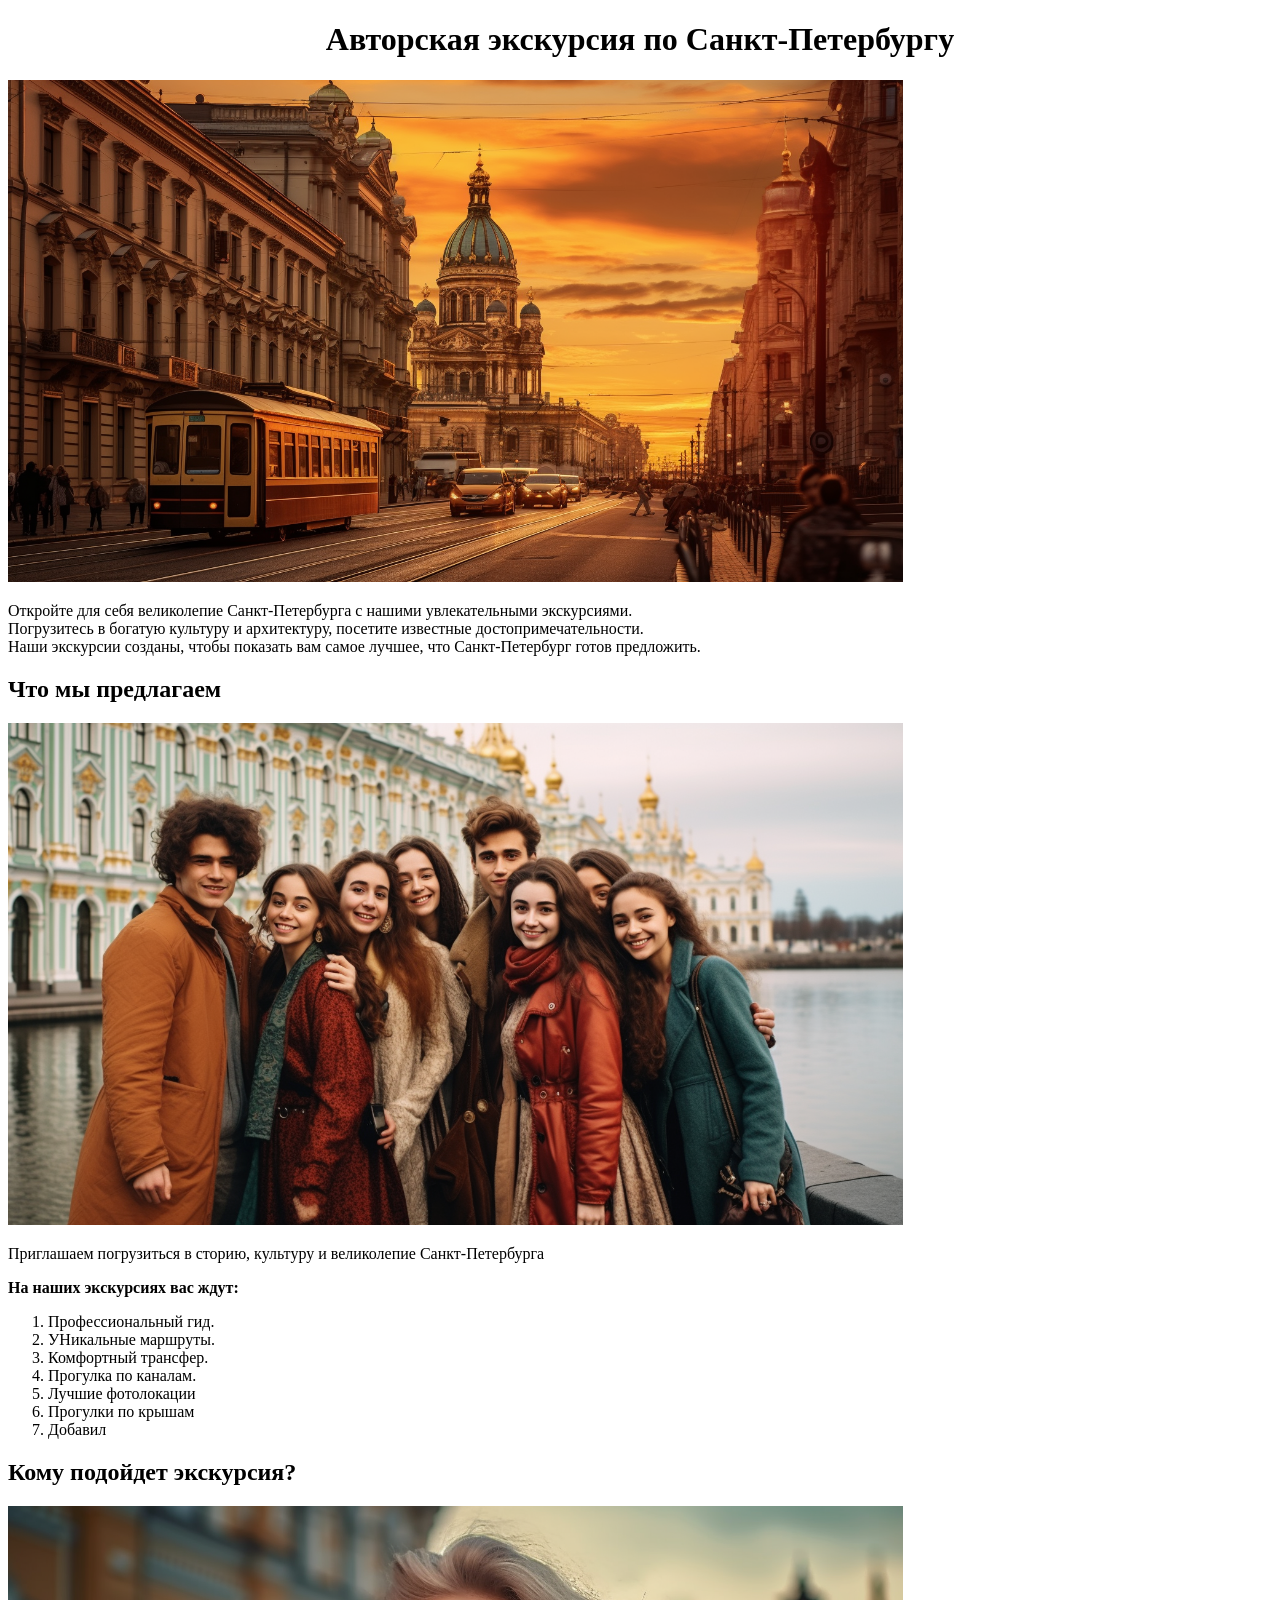
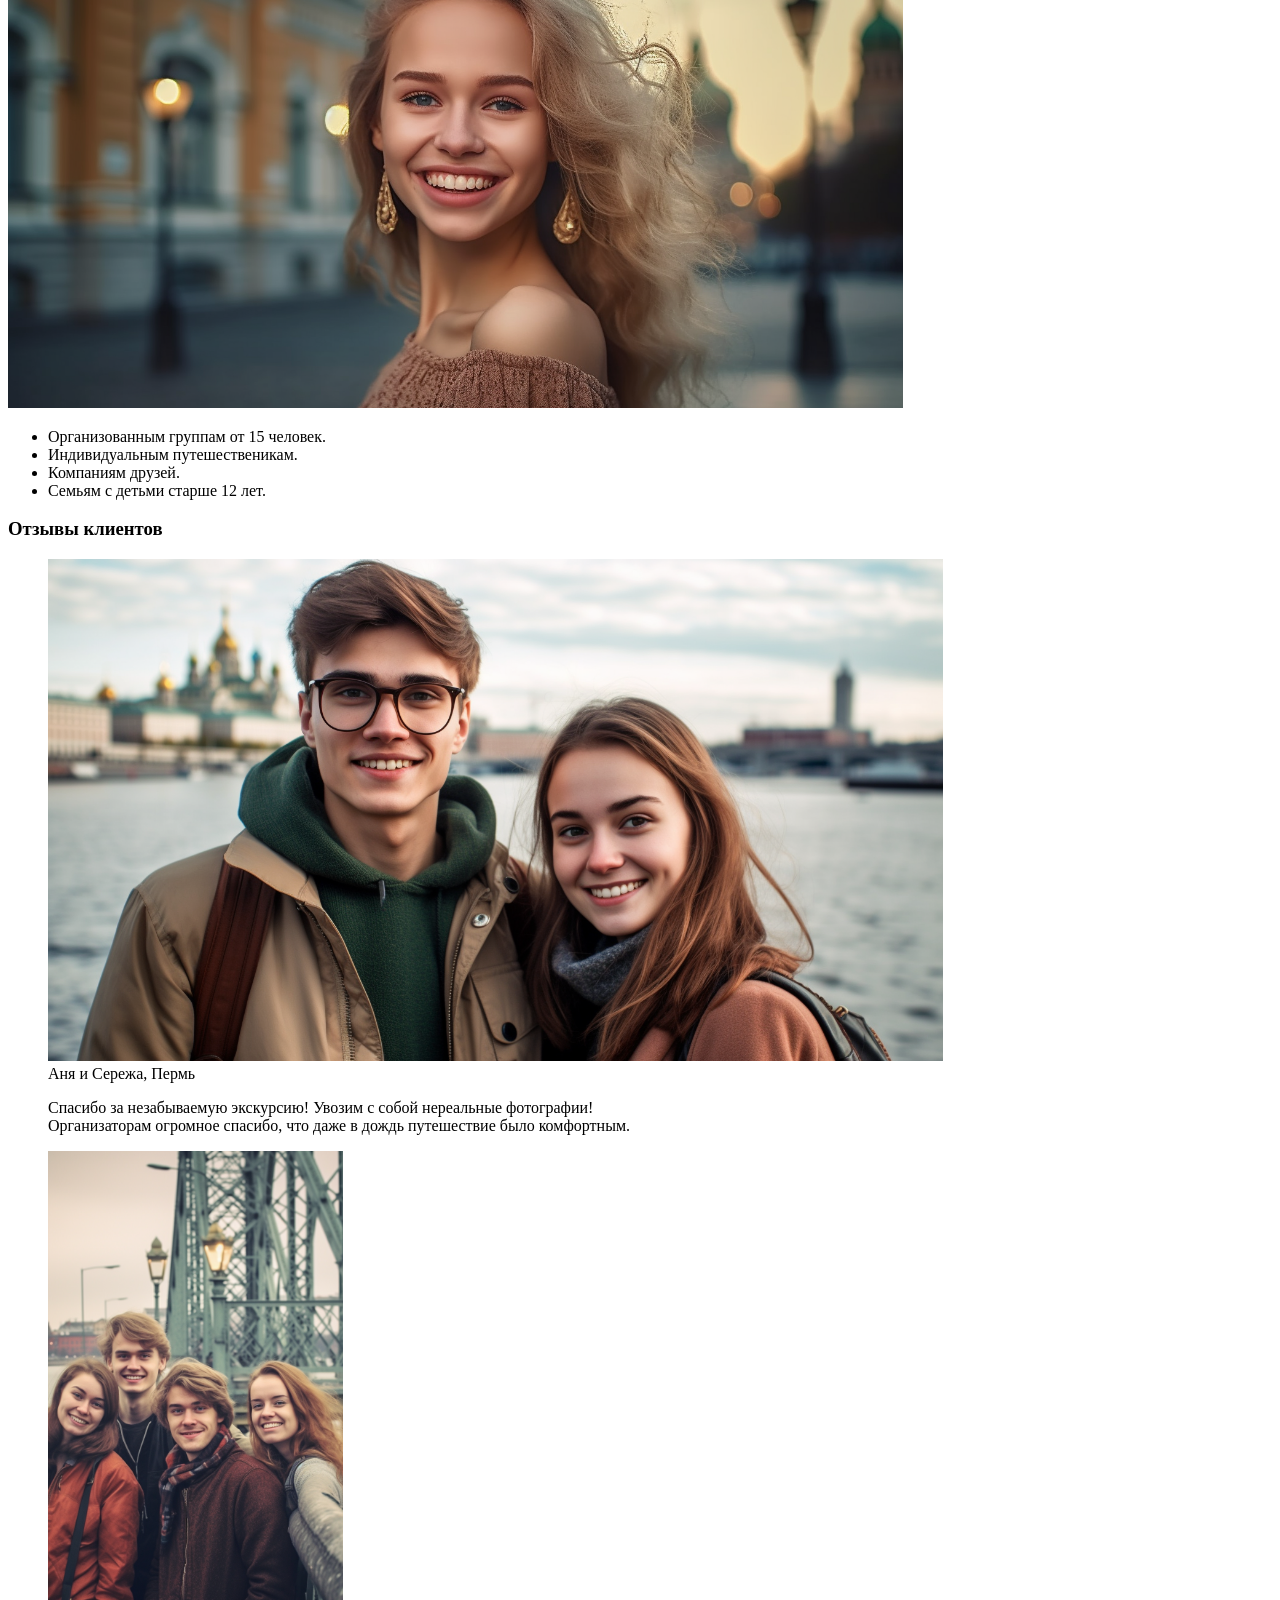
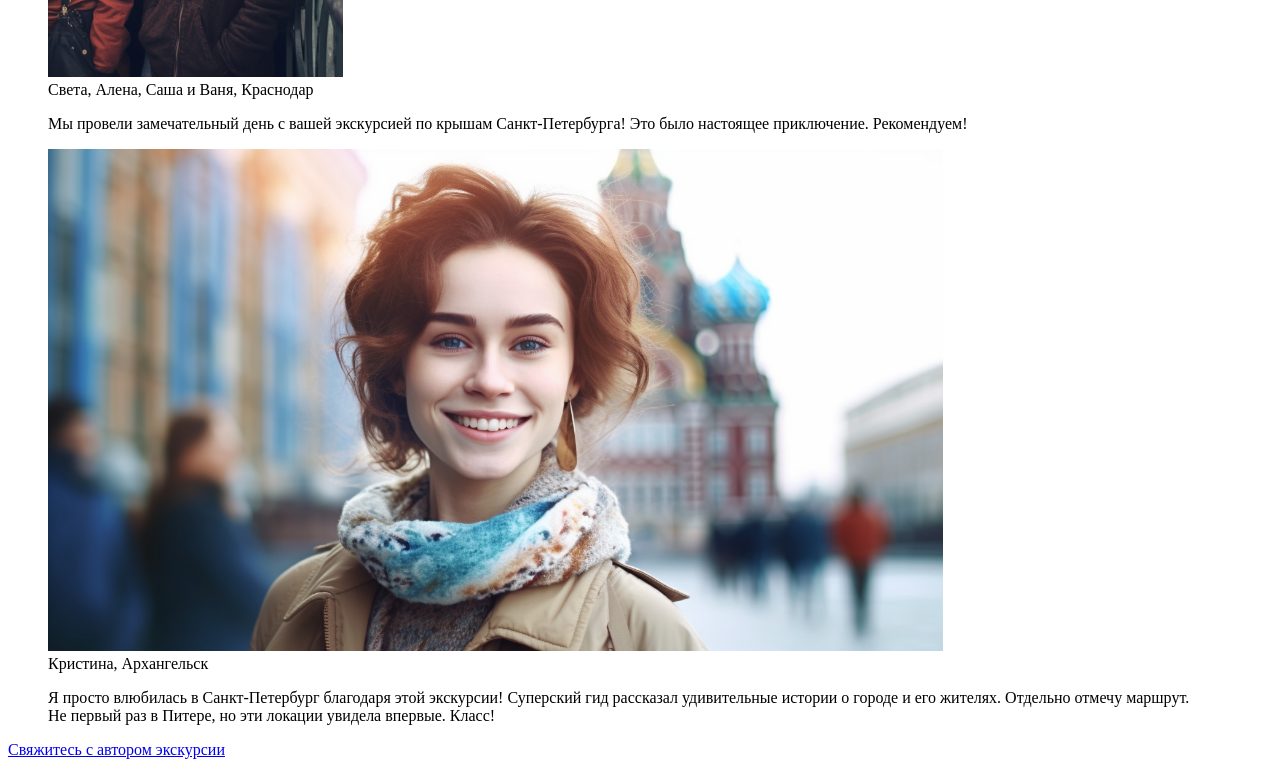
==== landing.html @ acb870d2 "Initial commit: landing page" ====
<!DOCTYPE html>
<html>
    <head>
        <title>Экскурсия по Санкт-Петербургу</title>
        <meta charset="utf-8">
    </head>
    <body>
        <h1 align="center">Авторская экскурсия по Санкт-Петербургу</h1>
        <img src="images/landing/1.png" 
         alt="View of Saint Petersburg"
         width="895"
         height="502">
        <p>Откройте для себя великолепие Санкт-Петербурга с нашими увлекательными экскурсиями.<br>Погрузитесь в богатую культуру и архитектуру, посетите известные достопримечательности.<br>Наши экскурсии созданы, чтобы показать вам самое лучшее, что Санкт-Петербург готов предложить.</p>
        <h2>Что мы предлагаем</h2>
        <img src="images/landing/10.png"
         alt="Group of people in Saint Petersburg"
         width="895"
         height="502">
        <p>Приглашаем погрузиться в сторию, культуру и великолепие Санкт-Петербурга</p>
        <p><b>На наших экскурсиях вас ждут:</b></p>
        <ol>
            <li>Профессиональный гид.</li>
            <li>УНикальные маршруты.</li>
            <li>Комфортный трансфер.</li>
            <li>Прогулка по каналам.</li>
            <li>Лучшие фотолокации</li>
            <li>Прогулки по крышам</li>
            <li>Добавил</li>
        </ol>
        <h2>Кому подойдет экскурсия?</h2>
        <img src="images/landing/18.png"
        alt="A happy girl against the backdrop of St. Petersburg"
        width="895"
        height="502">
        <ul>
            <li>Организованным группам от 15 человек.</li>
            <li>Индивидуальным путешественикам.</li>
            <li>Компаниям друзей.</li>
            <li>Семьям с детьми старше 12 лет.</li>
        </ul>
        <h3>Отзывы клиентов</h3>
        <figure>
        <img src="images/landing/5.png"
        alt="People who visited Saint Petersburg and they are happy about it"
        width="895"
        height="502">
        <figcaption>Аня и Сережа, Пермь</figcaption>
        </figure>
        <blockquote>Спасибо за незабываемую экскурсию! Увозим с собой нереальные фотографии!<br>Организаторам огромное спасибо, что даже в дождь путешествие было комфортным.</blockquote>
        <figure>
            <img src="images/landing/17.png"
            alt="A group of friends in St. Petersburg"
            width="295"
            height="526">
            <figcaption>Света, Алена, Саша и Ваня, Краснодар</figcaption>
        </figure>
        <blockquote>Мы провели замечательный день с вашей экскурсией по крышам Санкт-Петербурга! Это было настоящее приключение. Рекомендуем!</blockquote>
        <figure>
            <img src="images/landing/21.png"
            alt="A happy girl against the backdrop of St. Petersburg"
            width="895"
            height="502">
            <figcaption>Кристина, Архангельск</figcaption>
        </figure>
        <blockquote>Я просто влюбилась в Санкт-Петербург благодаря этой экскурсии! Суперский гид рассказал удивительные истории о городе и его жителях. Отдельно отмечу маршрут.<br>Не первый раз в Питере, но эти локации увидела впервые. Класс!</blockquote>
        <a href="https://t.me/edusondaily">Свяжитесь с автором экскурсии</a>
    </body>
</html>
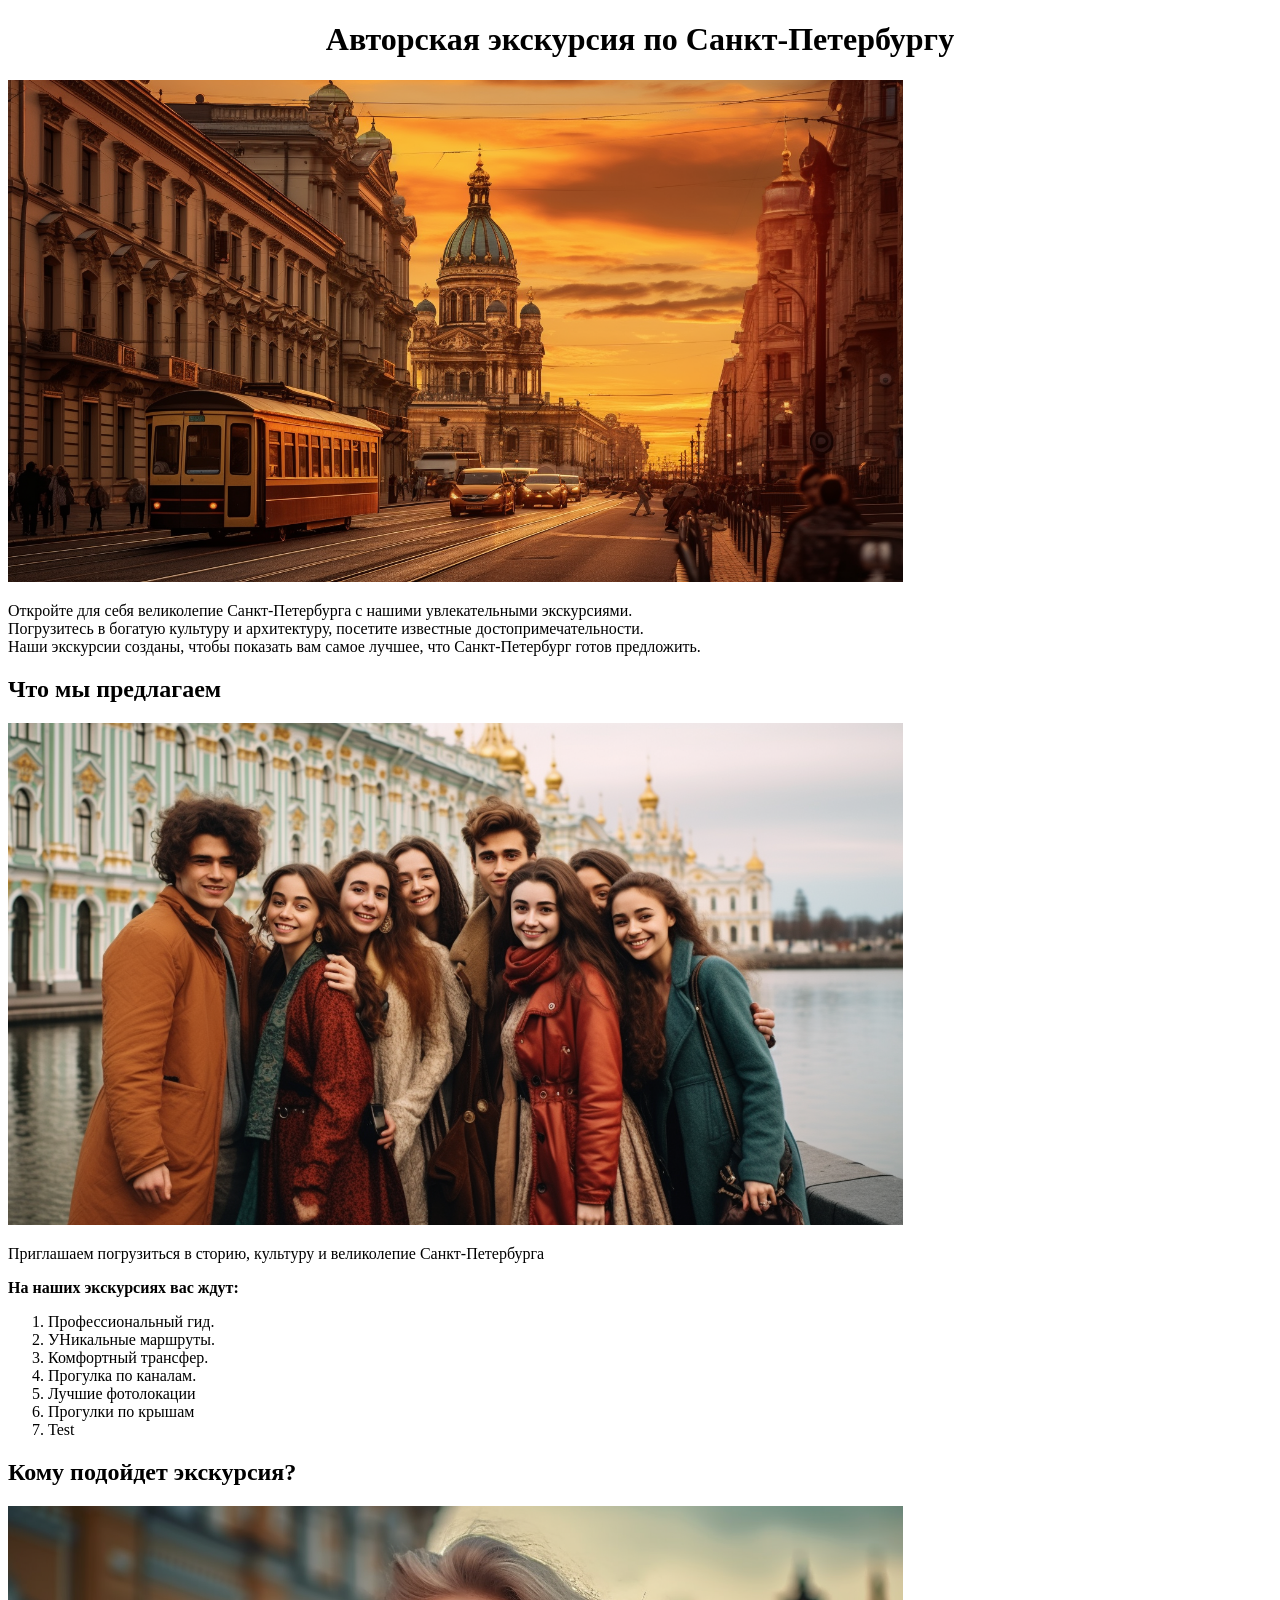
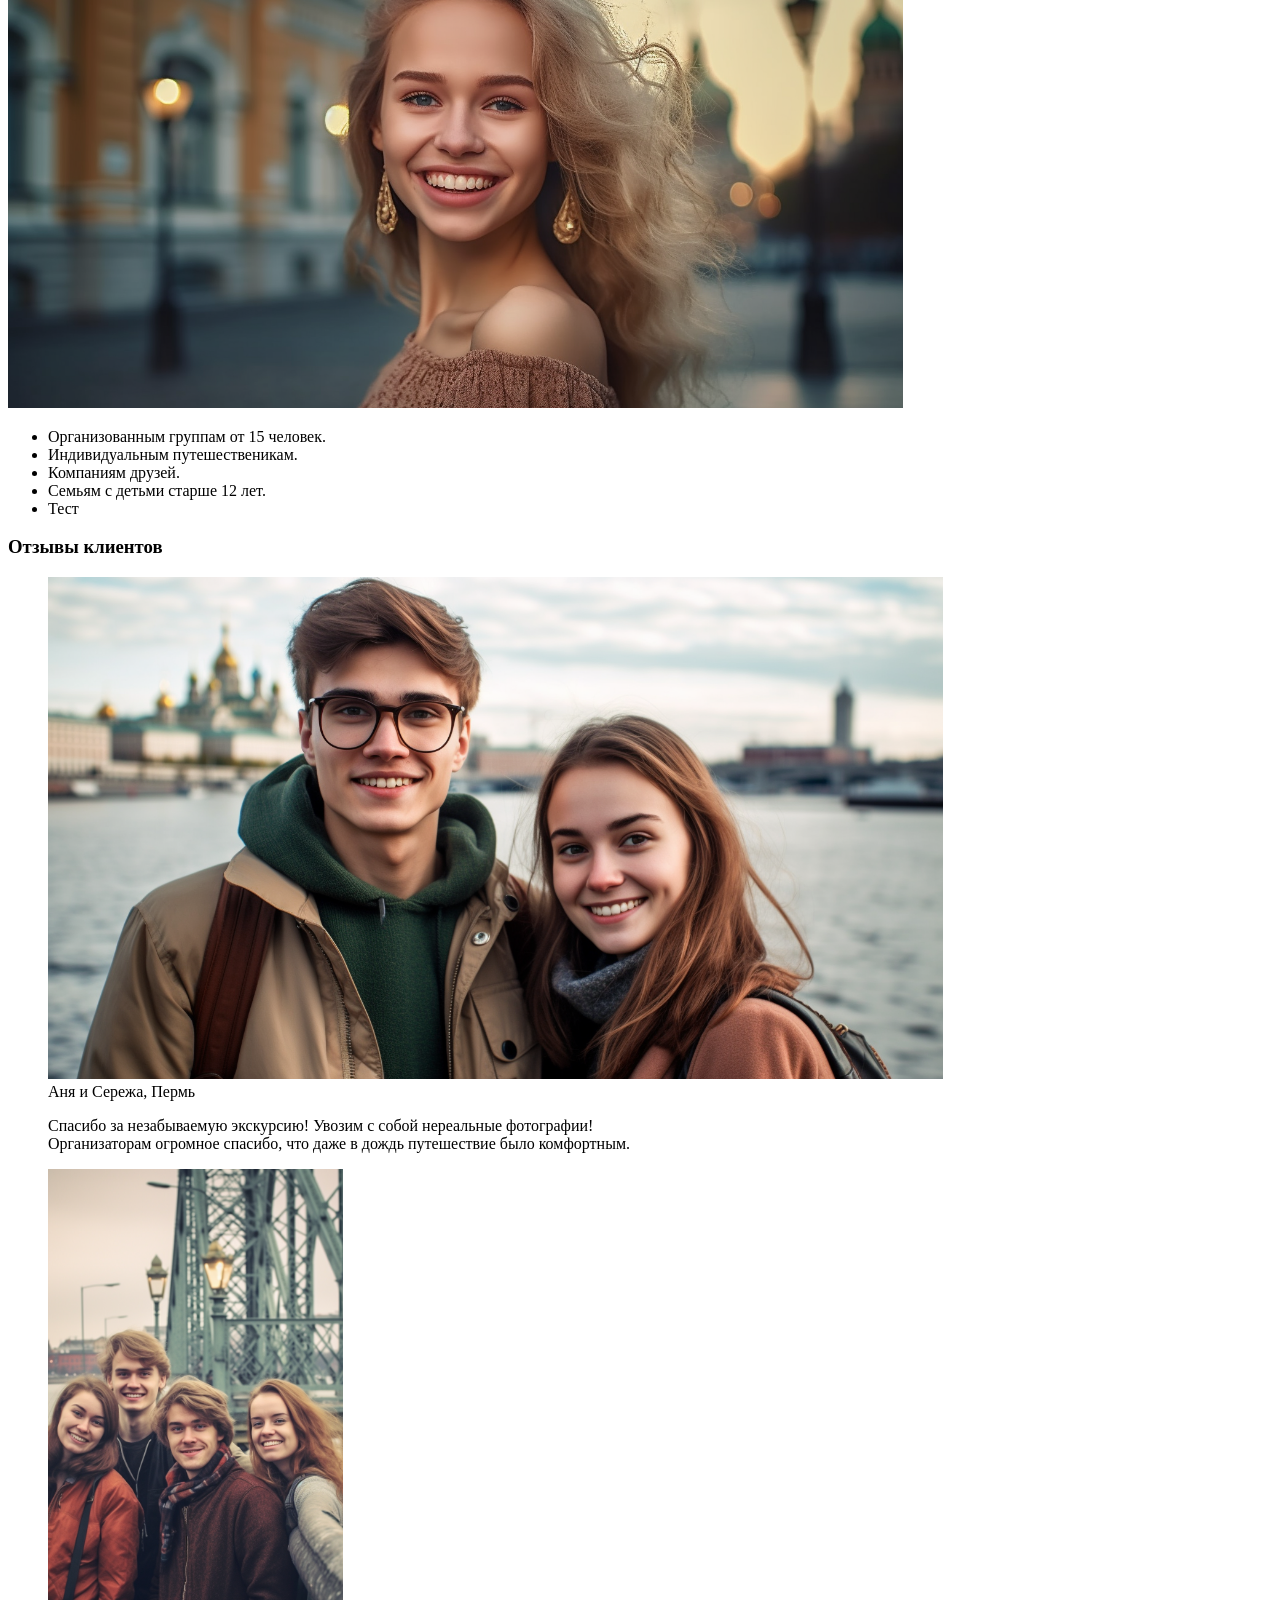
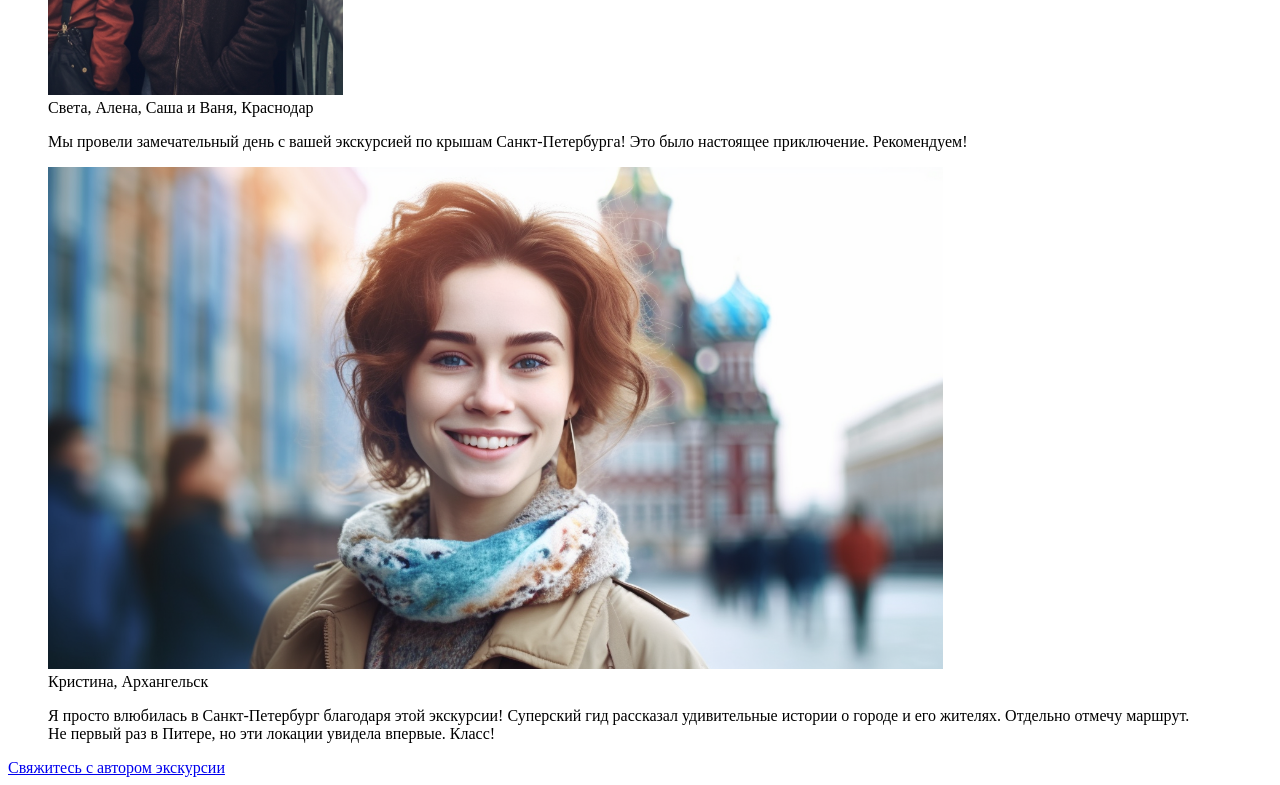
==== commit 80cb6508: "new comments for landing" ====
--- a/landing.html
+++ b/landing.html
@@ -5,9 +5,9 @@
         <meta charset="utf-8">
     </head>
     <body>
-        <h1 align="center">Авторская экскурсия по Санкт-Петербургу</h1>
-        <img src="images/landing/1.png" 
-         alt="View of Saint Petersburg"
+        <h1 align="center">Авторская экскурсия по Санкт-Петербургу</h1><!--alt, когда изображение не загрузилось то отображается текст описания изображения-->
+        <img src="images/landing/1.png"
+         alt="View of Saint Petersburg" 
          width="895"
          height="502">
         <p>Откройте для себя великолепие Санкт-Петербурга с нашими увлекательными экскурсиями.<br>Погрузитесь в богатую культуру и архитектуру, посетите известные достопримечательности.<br>Наши экскурсии созданы, чтобы показать вам самое лучшее, что Санкт-Петербург готов предложить.</p>
@@ -25,7 +25,7 @@
             <li>Прогулка по каналам.</li>
             <li>Лучшие фотолокации</li>
             <li>Прогулки по крышам</li>
-            <li>Добавил</li>
+            <li>Test</li>
         </ol>
         <h2>Кому подойдет экскурсия?</h2>
         <img src="images/landing/18.png"
@@ -37,6 +37,7 @@
             <li>Индивидуальным путешественикам.</li>
             <li>Компаниям друзей.</li>
             <li>Семьям с детьми старше 12 лет.</li>
+            <li>Тест</li>
         </ul>
         <h3>Отзывы клиентов</h3>
         <figure>
@@ -44,8 +45,8 @@
         alt="People who visited Saint Petersburg and they are happy about it"
         width="895"
         height="502">
-        <figcaption>Аня и Сережа, Пермь</figcaption>
-        </figure>
+        <figcaption>Аня и Сережа, Пермь</figcaption><!--элемент для создания подписи к иллюстрации-->
+        </figure><!--тег, используемый для группировки независимого контента, такого как изображения, иллюстрации, схемы, диаграммы, видео или фрагменты кода-->
         <blockquote>Спасибо за незабываемую экскурсию! Увозим с собой нереальные фотографии!<br>Организаторам огромное спасибо, что даже в дождь путешествие было комфортным.</blockquote>
         <figure>
             <img src="images/landing/17.png"
@@ -54,7 +55,7 @@
             height="526">
             <figcaption>Света, Алена, Саша и Ваня, Краснодар</figcaption>
         </figure>
-        <blockquote>Мы провели замечательный день с вашей экскурсией по крышам Санкт-Петербурга! Это было настоящее приключение. Рекомендуем!</blockquote>
+        <blockquote>Мы провели замечательный день с вашей экскурсией по крышам Санкт-Петербурга! Это было настоящее приключение. Рекомендуем!</blockquote><!--используется для выделения длинных или развёрнутых цитат из других источников-->
         <figure>
             <img src="images/landing/21.png"
             alt="A happy girl against the backdrop of St. Petersburg"
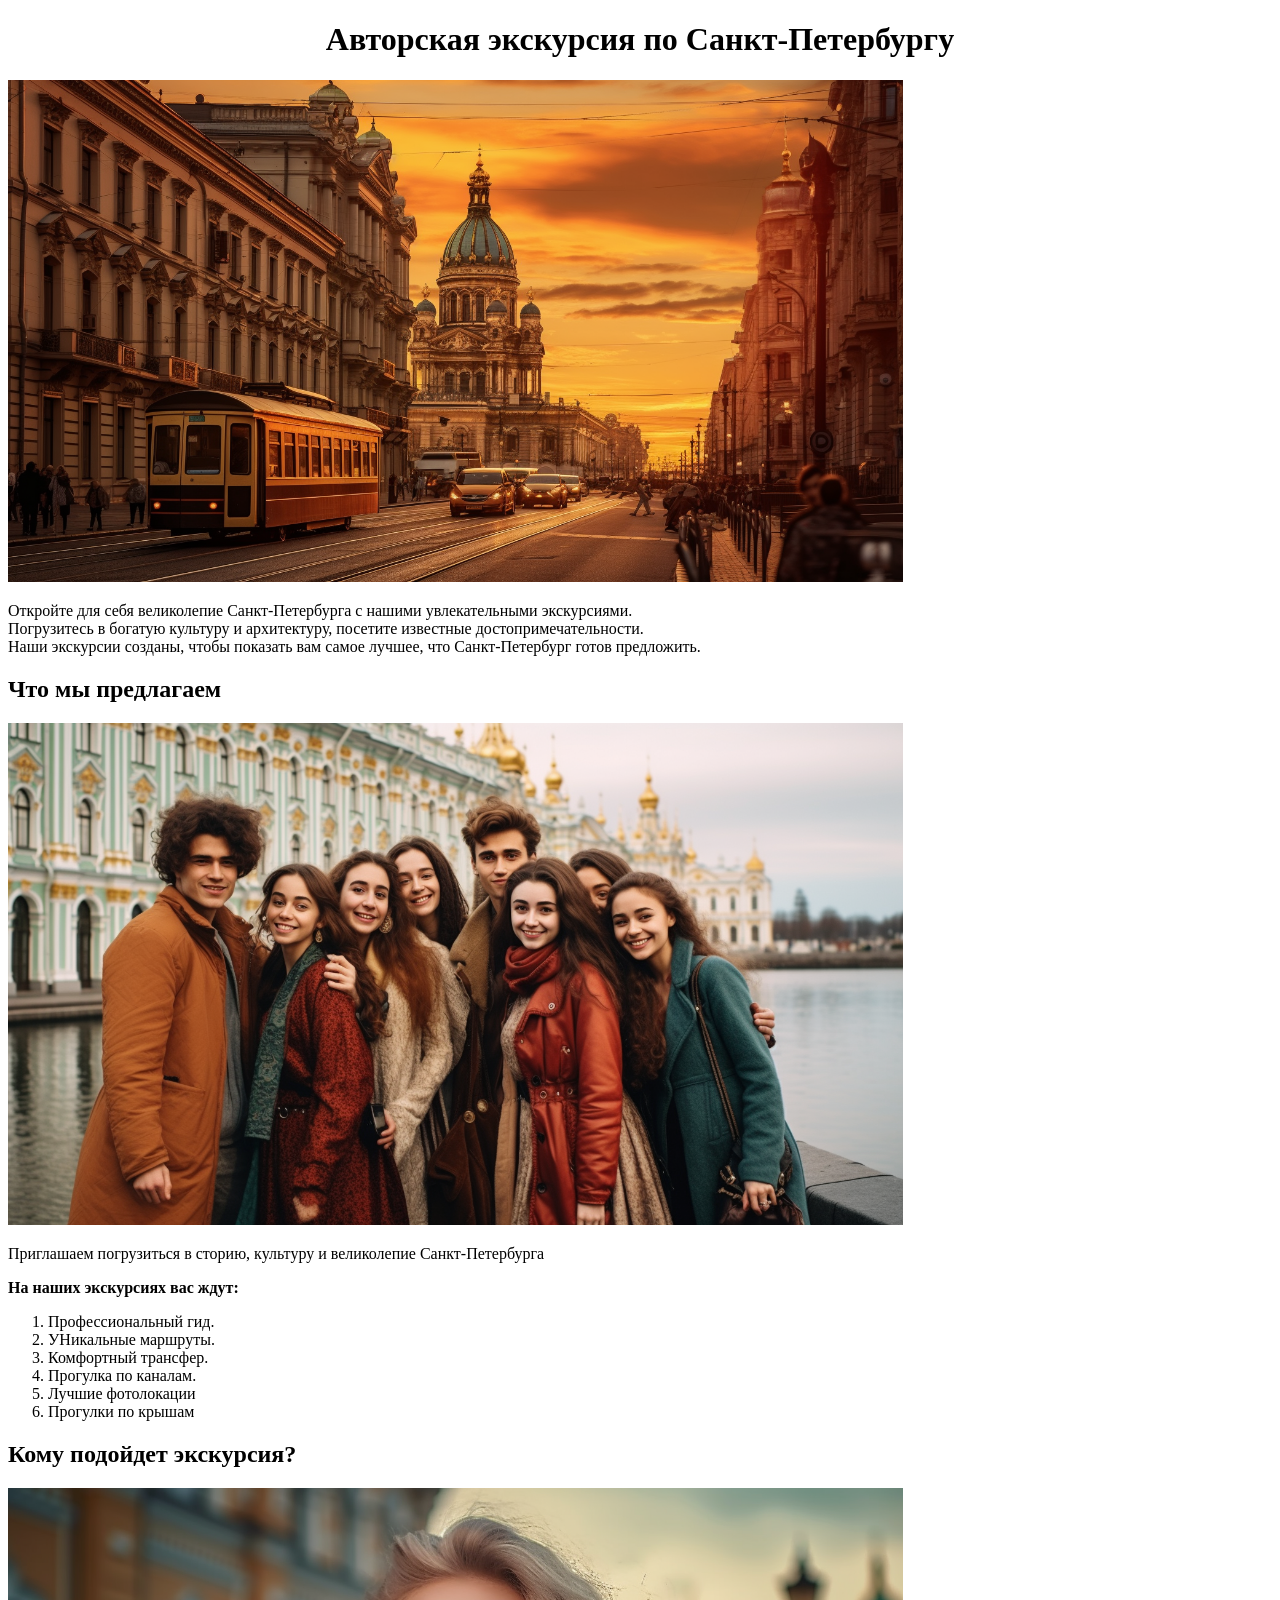
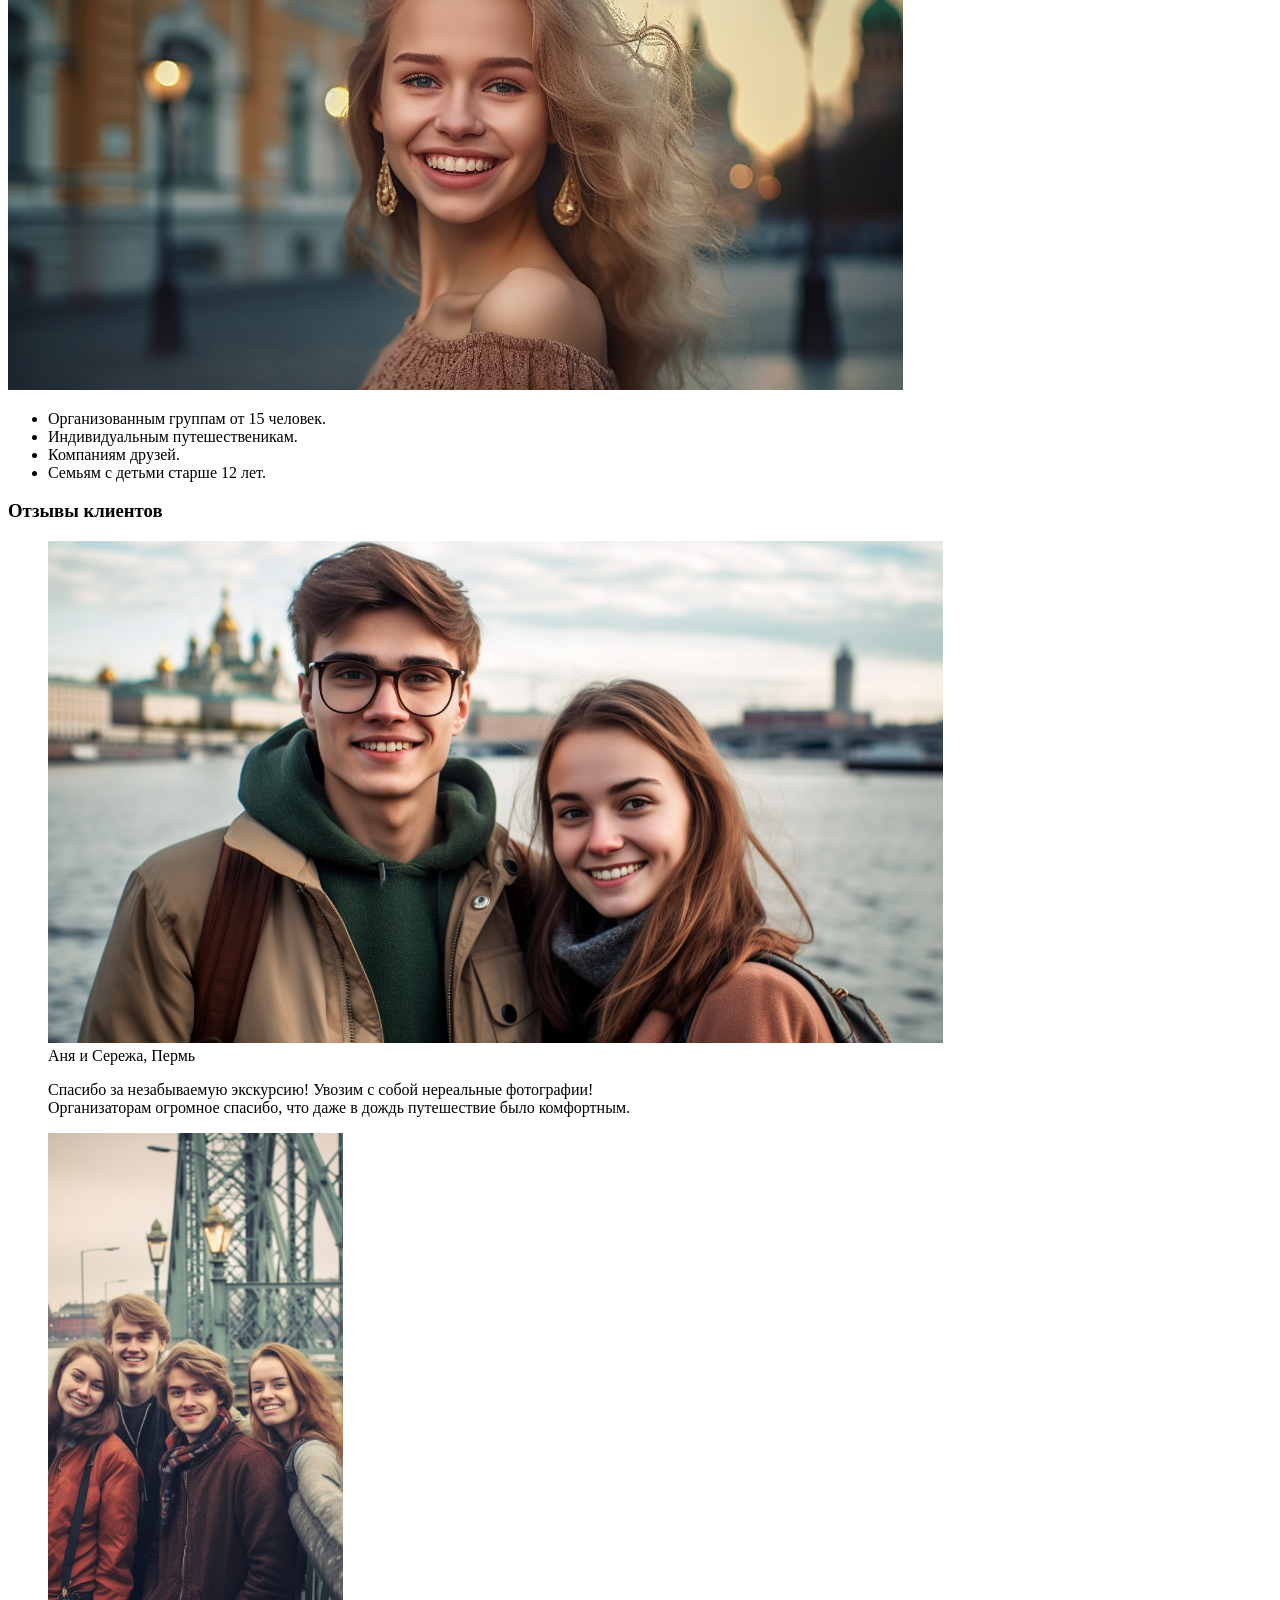
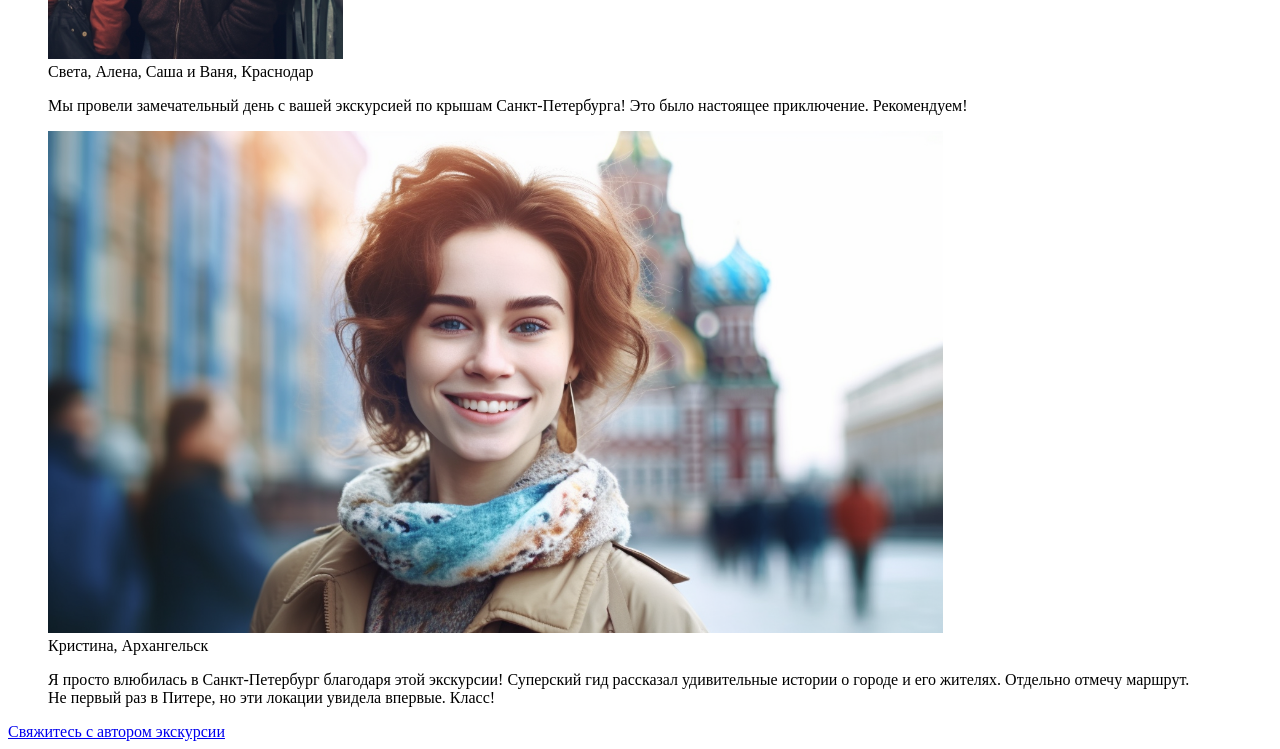
==== commit 8cee93bb: "delete il" ====
--- a/landing.html
+++ b/landing.html
@@ -25,7 +25,6 @@
             <li>Прогулка по каналам.</li>
             <li>Лучшие фотолокации</li>
             <li>Прогулки по крышам</li>
-            <li>Test</li>
         </ol>
         <h2>Кому подойдет экскурсия?</h2>
         <img src="images/landing/18.png"
@@ -37,7 +36,6 @@
             <li>Индивидуальным путешественикам.</li>
             <li>Компаниям друзей.</li>
             <li>Семьям с детьми старше 12 лет.</li>
-            <li>Тест</li>
         </ul>
         <h3>Отзывы клиентов</h3>
         <figure>
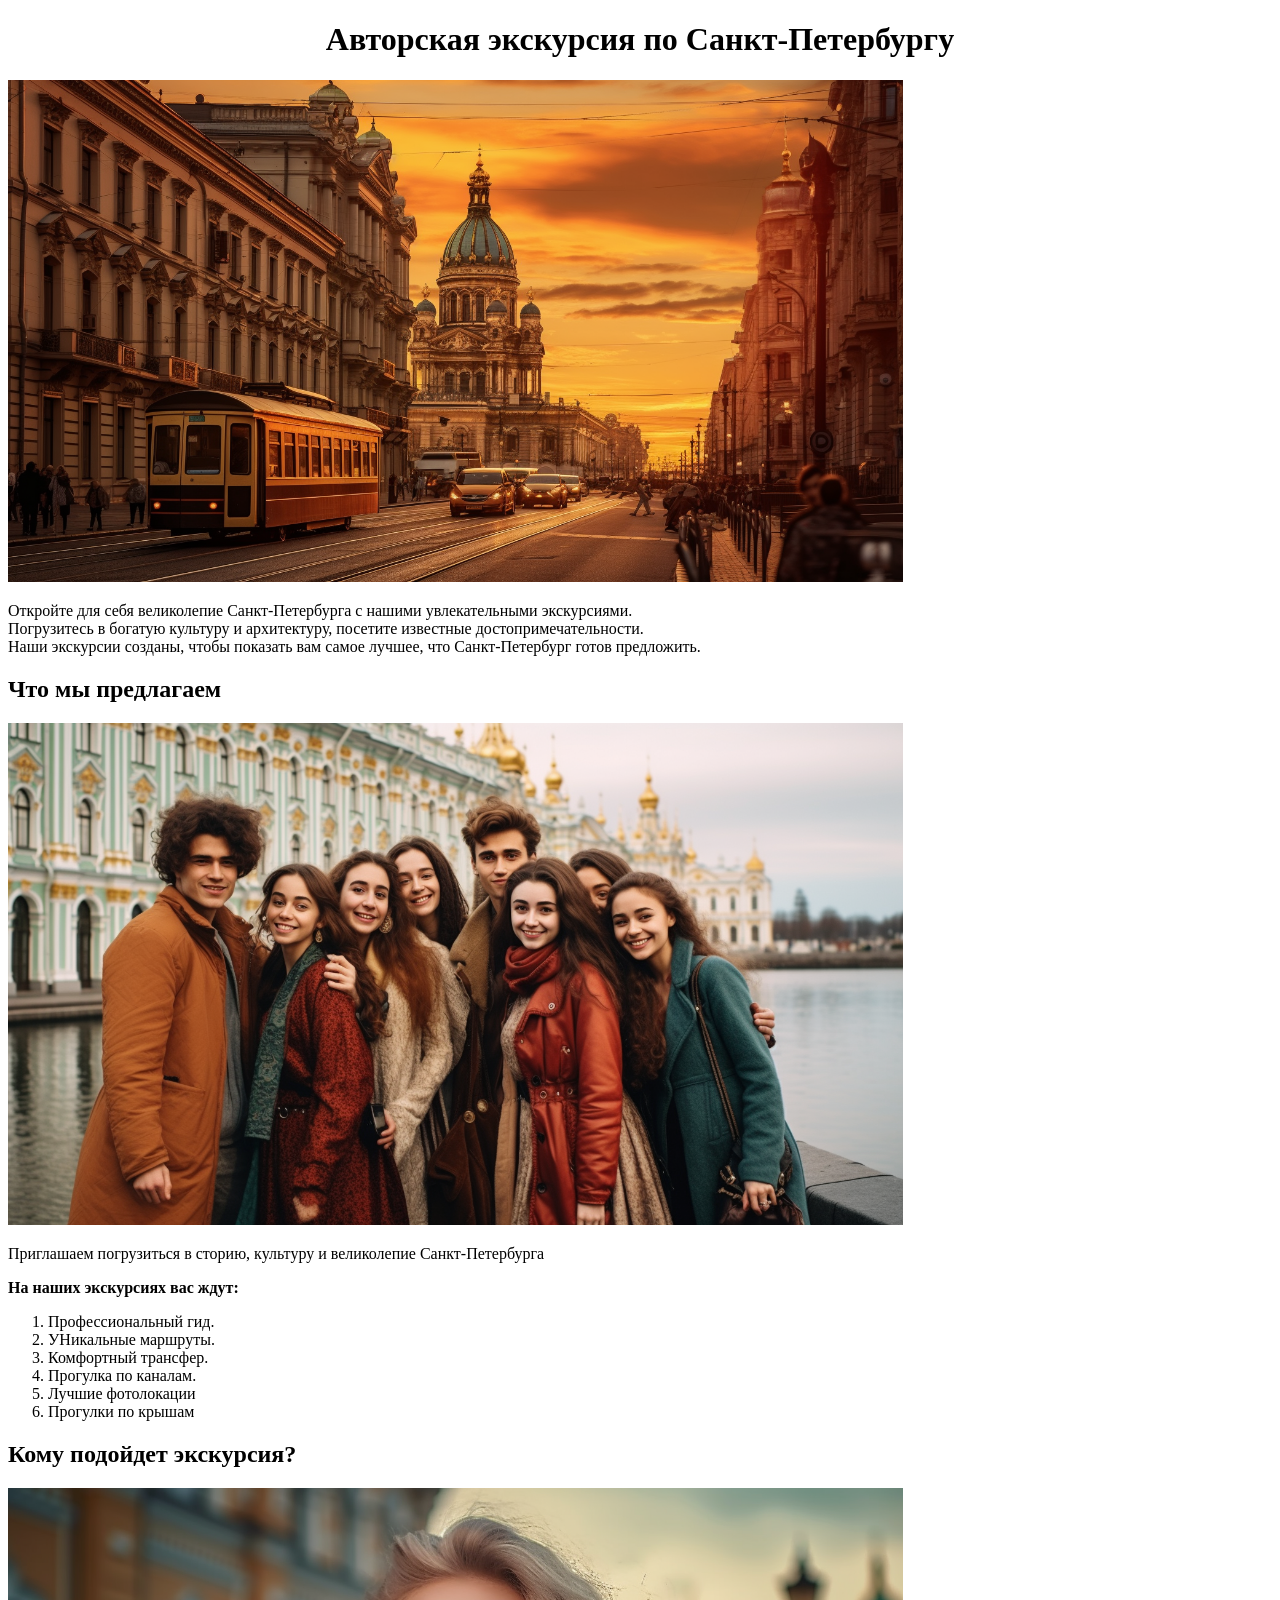
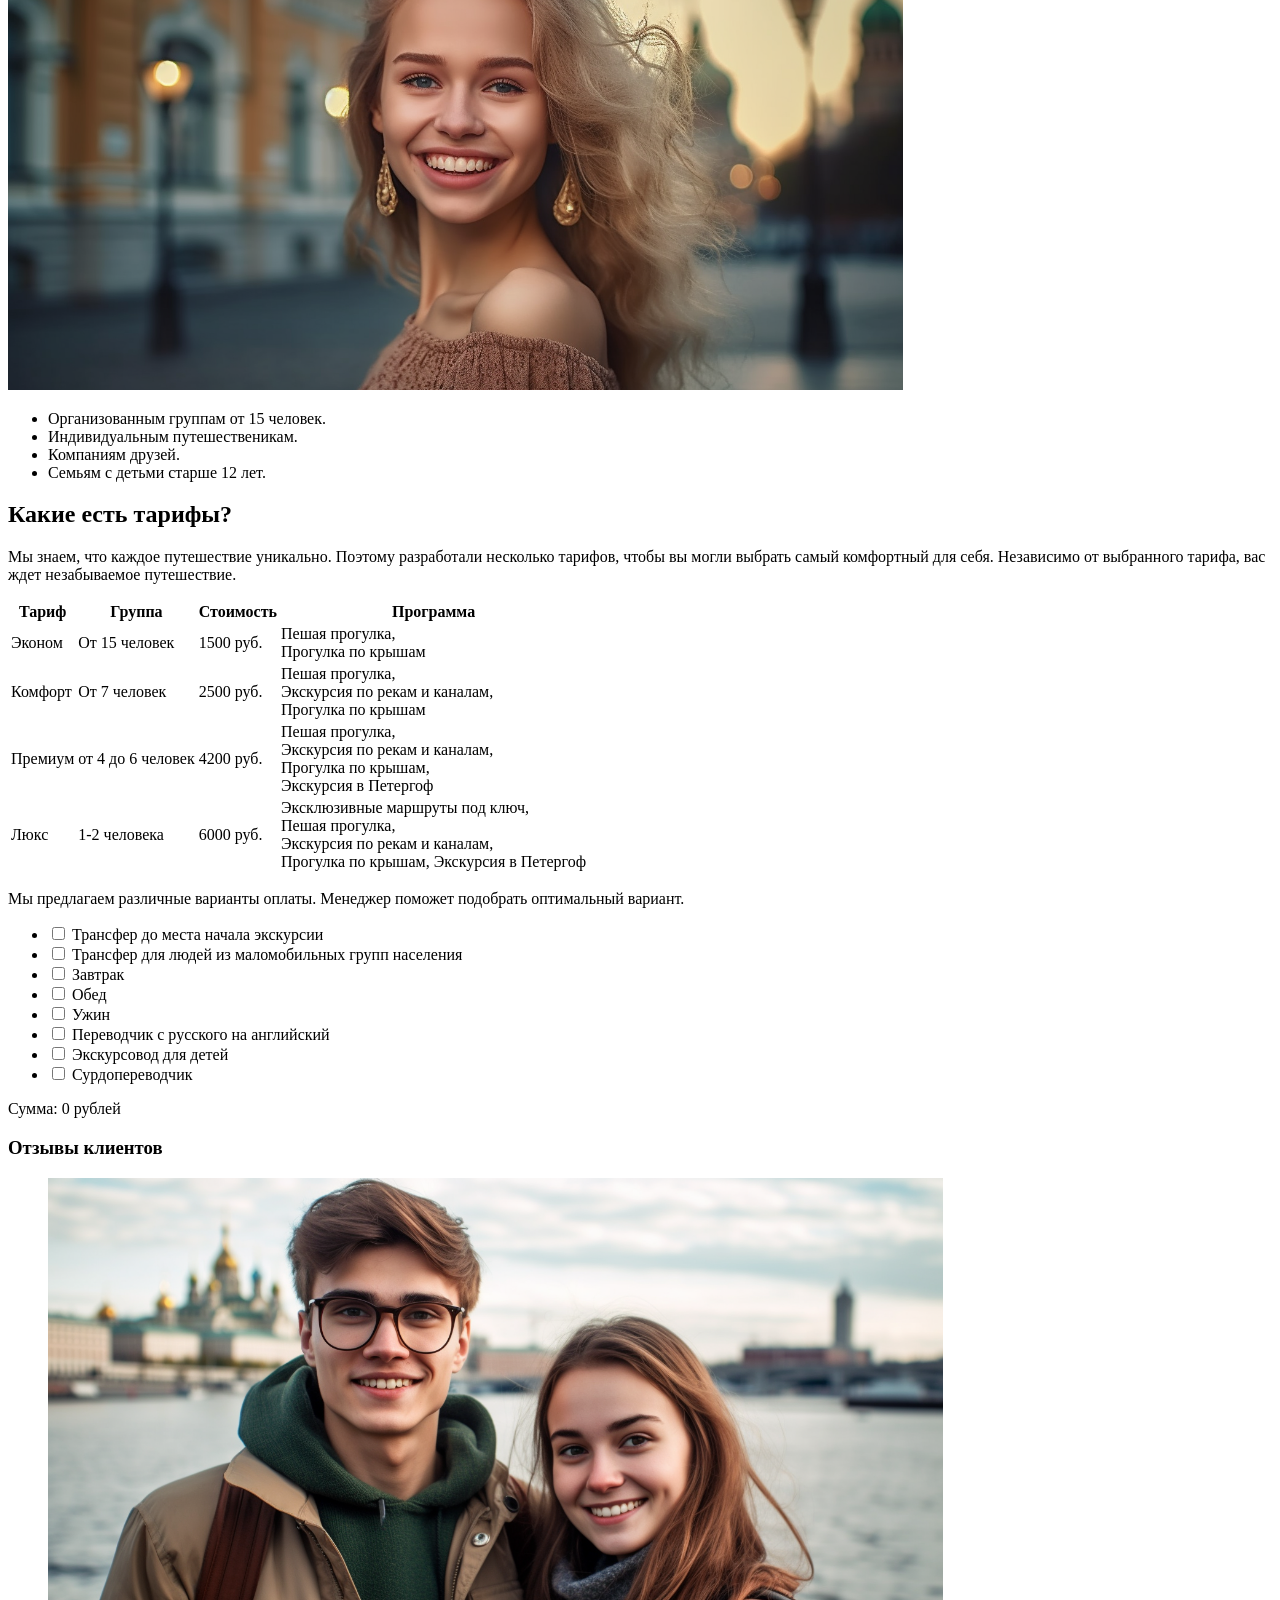
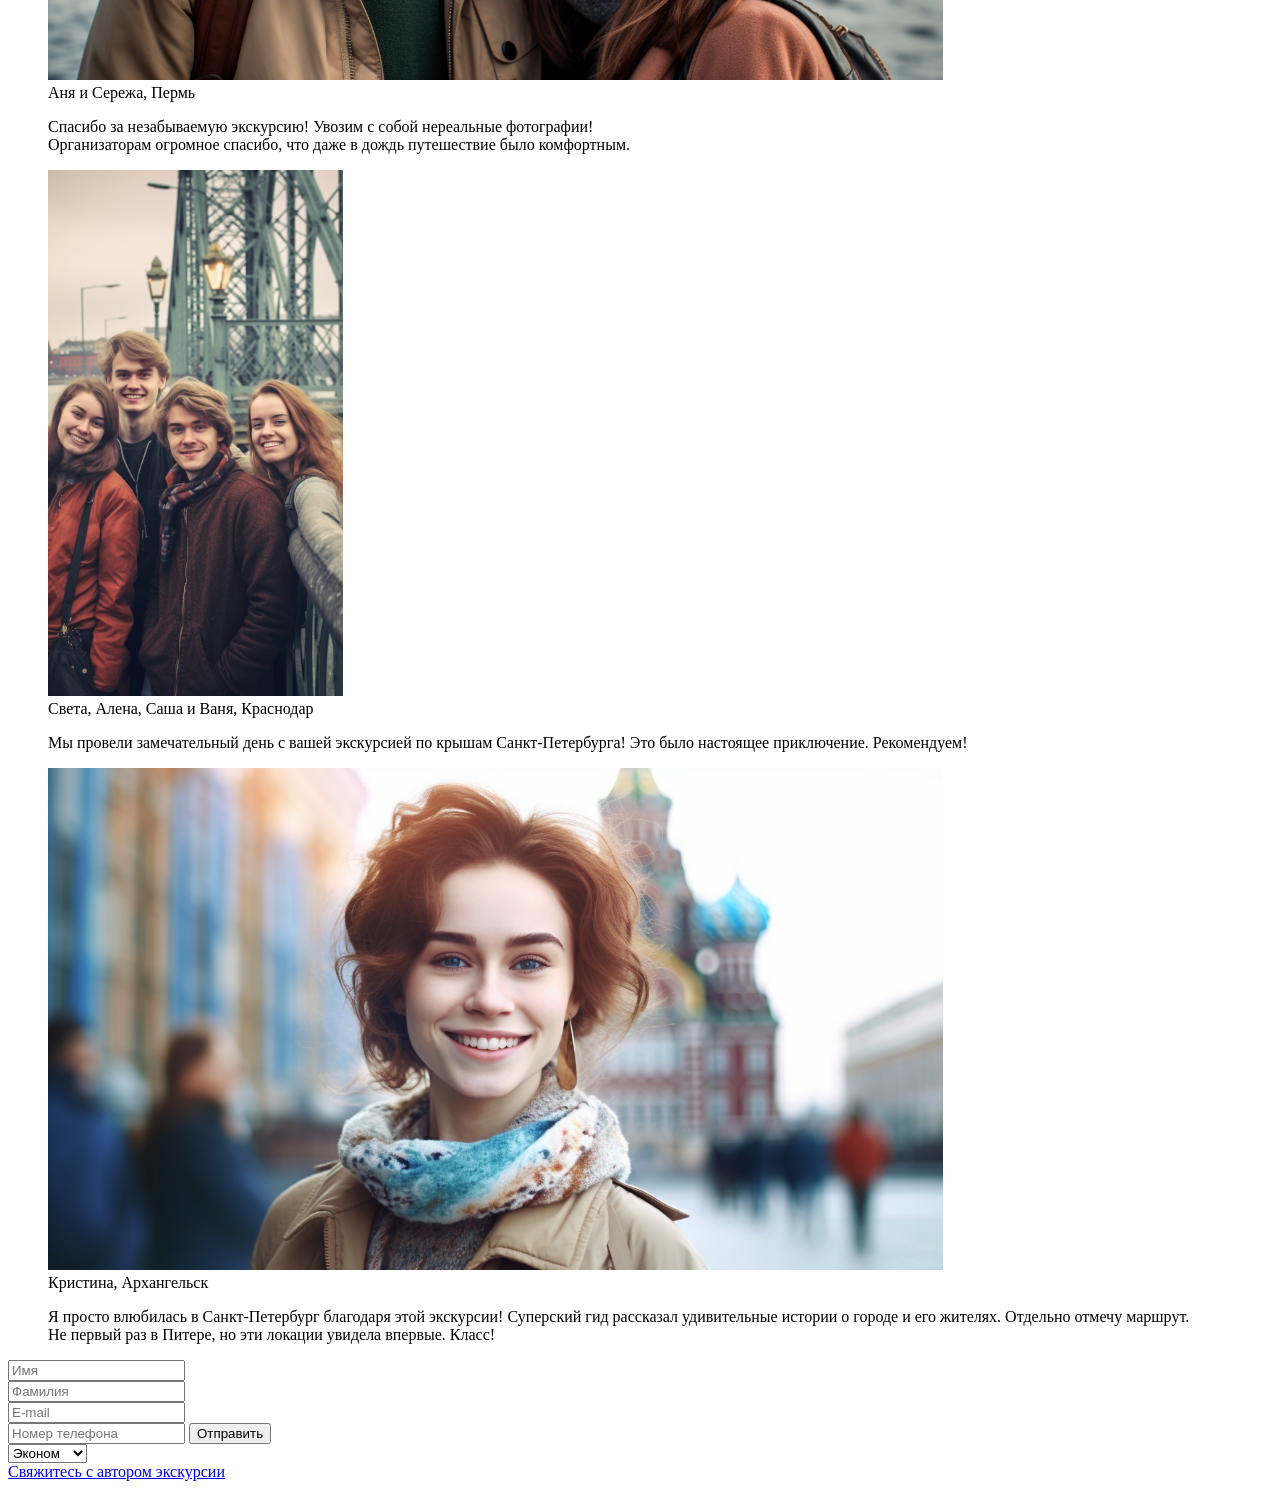
==== commit ff1d993c: "add table edu" ====
--- a/landing.html
+++ b/landing.html
@@ -37,6 +37,94 @@
             <li>Компаниям друзей.</li>
             <li>Семьям с детьми старше 12 лет.</li>
         </ul>
+        <h2>Какие есть тарифы?</h2>
+        <p>Мы знаем, что каждое путешествие уникально. Поэтому разработали несколько тарифов, чтобы вы могли выбрать самый комфортный для себя. Независимо от выбранного тарифа, вас ждет незабываемое путешествие.</p>
+        <table><!--служит контейнером для таблицы и содержит все её элементы-->
+            <tr><!--Задает отдельную строку в таблице. При этом каждая строка состоит из набора ячеек и столбцов-->
+                <th>Тариф</th><!--это заголовки. Находятся в первой строке или первом столбце. Они задают названия столбцам и описывают данные в таблице-->
+                <th>Группа</th>
+                <th>Стоимость</th>
+                <th>Программа</th>
+            </tr>
+            <tr>
+                <td>Эконом</td><!--Содержат конкретные значения или контент, который мы хотим отобразить-->
+                <td>От 15 человек</td>
+                <td>1500 руб.</td>
+                <td>Пешая прогулка,<br>Прогулка по крышам</td>
+            </tr>
+            <tr>
+                <td>Комфорт</td>
+                <td>От 7 человек</td>
+                <td>2500 руб.</td>
+                <td>Пешая прогулка,<br>Экскурсия по рекам и каналам,<br>Прогулка по крышам</td>
+            </tr>
+            <tr>
+                <td>Премиум</td>
+                <td>от 4 до 6 человек</td>
+                <td>4200 руб.</td>
+                <td>Пешая прогулка,<br>Экскурсия по рекам и каналам,<br>Прогулка по крышам,<br>Экскурсия в Петергоф</td>
+            </tr>
+            <tr>
+                <td>Люкс</td>
+                <td>1-2 человека</td>
+                <td>6000 руб.</td>
+                <td>Эксклюзивные маршруты под ключ,<br>Пешая прогулка,<br>Экскурсия по рекам и каналам,<br>Прогулка по крышам, Экскурсия в Петергоф</td>
+            </tr>
+        </table>
+        <p>Мы предлагаем различные варианты оплаты. Менеджер поможет подобрать оптимальный вариант.</p>
+        <form>
+            <ul>
+                <li>
+                    <input type="checkbox" name="services" value="transfer" data-price="100">
+                    <label>Трансфер до места начала экскурсии</label>
+                </li>
+                <li>
+                    <input type="checkbox" name="services" value="disable_transfer" data-price="100">
+                    <label>Трансфер для людей из маломобильных групп населения</label>
+                </li>
+                <li>
+                    <input type="checkbox" name="services" value="breakfast" data-price="100">
+                    <label>Завтрак</label>
+                </li>
+                <li>
+                    <input type="checkbox" name="services" value="lunch" data-price="100">
+                    <label>Обед</label>
+                </li>
+                <li>
+                    <input type="checkbox" name="services" value="dinner" data-price="100">
+                    <label>Ужин</label>
+                </li>
+                <li>
+                    <input type="checkbox" name="services" value="ru_eng_translate" data-price="100">
+                    <label>Переводчик с русского на английский</label>
+                </li>
+                <li>
+                    <input type="checkbox" name="services" value="children_guide" data-price="100">
+                    <label>Экскурсовод для детей</label>
+                </li>
+                <li>
+                    <input type="checkbox" name="services" value="sign_language_interpreter" data-price="100">
+                    <label>Сурдопереводчик</label>
+                </li>
+            </ul>
+        </form>
+        <p2 id="total-price">Сумма: 0 рублей</p2>
+            <script>
+                const checkboxes = document.querySelectorAll('input[name="services"]');
+                const totalPriceElement = document.getElementById('total-price');
+            
+                checkboxes.forEach(checkbox => {
+                checkbox.addEventListener('change', () => {
+                    let totalPrice = 0;
+                    checkboxes.forEach(checkbox => {
+                    if (checkbox.checked) {
+                        totalPrice += parseInt(checkbox.getAttribute('data-price'));
+                    }
+                    });
+                    totalPriceElement.textContent = `Сумма: ${totalPrice} рублей`;
+                });
+                });
+            </script>
         <h3>Отзывы клиентов</h3>
         <figure>
         <img src="images/landing/5.png"
@@ -53,7 +141,8 @@
             height="526">
             <figcaption>Света, Алена, Саша и Ваня, Краснодар</figcaption>
         </figure>
-        <blockquote>Мы провели замечательный день с вашей экскурсией по крышам Санкт-Петербурга! Это было настоящее приключение. Рекомендуем!</blockquote><!--используется для выделения длинных или развёрнутых цитат из других источников-->
+        <blockquote>Мы провели замечательный день с вашей экскурсией по крышам Санкт-Петербурга! Это было настоящее приключение. Рекомендуем!
+        </blockquote><!--используется для выделения длинных или развёрнутых цитат из других источников-->
         <figure>
             <img src="images/landing/21.png"
             alt="A happy girl against the backdrop of St. Petersburg"
@@ -62,6 +151,22 @@
             <figcaption>Кристина, Архангельск</figcaption>
         </figure>
         <blockquote>Я просто влюбилась в Санкт-Петербург благодаря этой экскурсии! Суперский гид рассказал удивительные истории о городе и его жителях. Отдельно отмечу маршрут.<br>Не первый раз в Питере, но эти локации увидела впервые. Класс!</blockquote>
+         <form>
+            <input type="text" placeholder="Имя"><br>
+            <input type="text" placeholder="Фамилия"><br>
+            <input type="text" placeholder="E-mail"><br>
+            <input type="text" placeholder="Номер телефона">
+            <button type="submit">Отправить</button>
+        </form>
+        <form>
+        <select name="tariff" id="tariff">
+            <label for="tariff">Выберите тариф</label>
+            <option value="economy">Эконом</option>
+            <option value="comfort">Комфорт</option>
+            <option value="premiup">Премиум</option>
+            <option value="Lux">Люкс</option>
+        </select>
+        </form>
         <a href="https://t.me/edusondaily">Свяжитесь с автором экскурсии</a>
     </body>
 </html>
